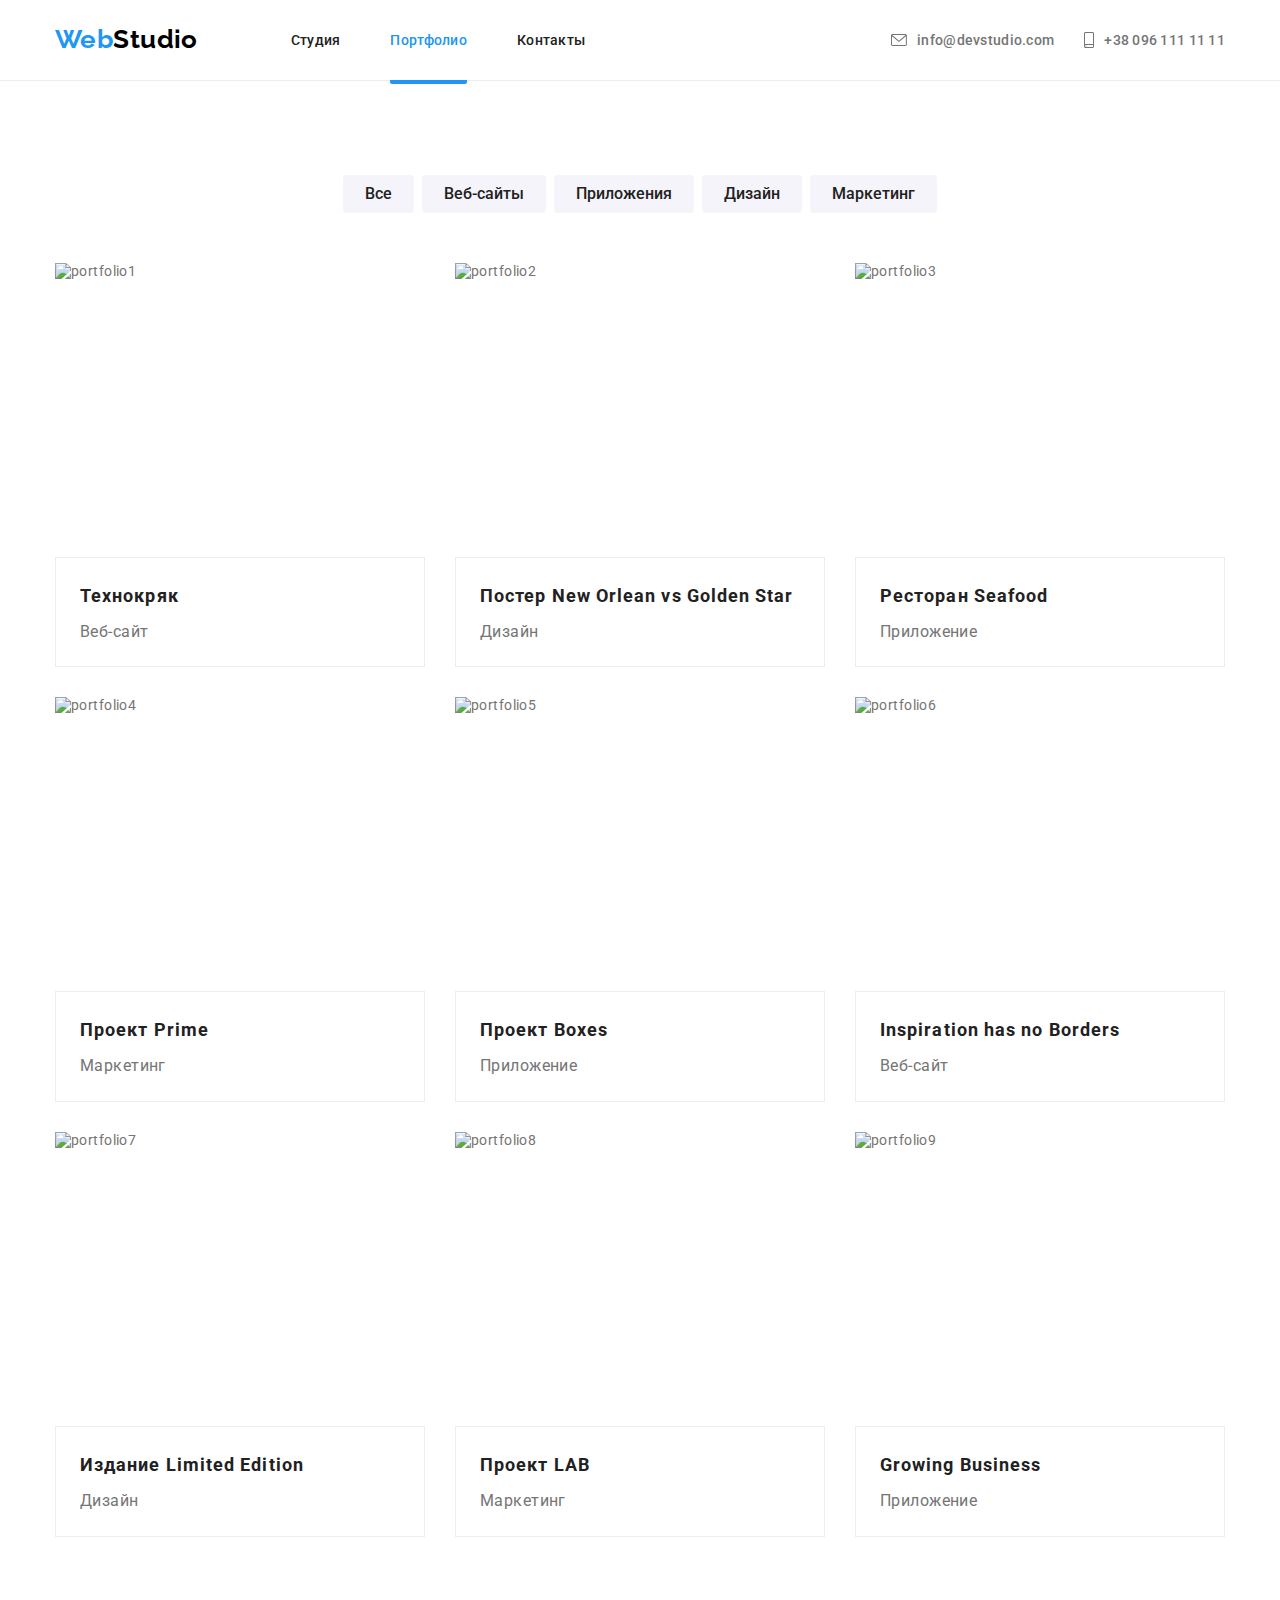
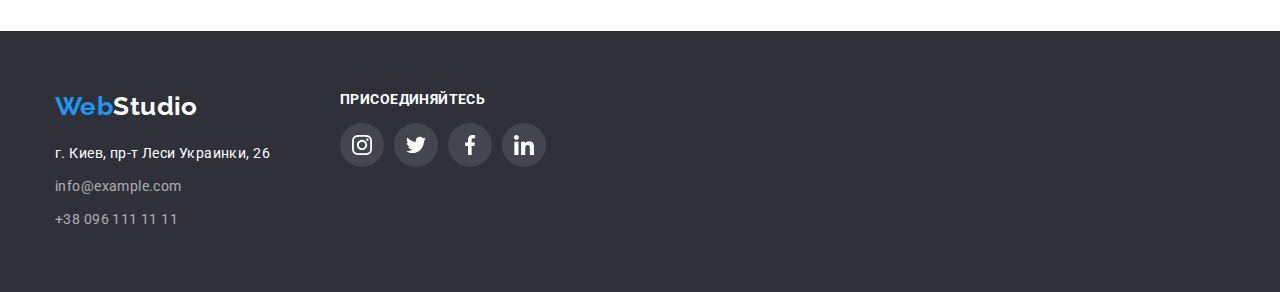
==== portfolio.html @ 0c6c79c1 "add portfolio hover" ====
<!DOCTYPE html>
<html lang="ru">
  <head>
    <meta charset="UTF-8" />
    <meta http-equiv="X-UA-Compatible" content="IE=edge" />
    <meta name="viewport" content="width=device-width, initial-scale=1.0" />
    <title>Portfolio</title>
    <link rel="preconnect" href="https://fonts.googleapis.com" />
    <link rel="preconnect" href="https://fonts.gstatic.com" crossorigin />
    <link
      href="https://fonts.googleapis.com/css2?family=Raleway:wght@700&family=Roboto:wght@400;500;700;900&display=swap"
      rel="stylesheet"
    />
    <link rel="stylesheet" href="https://cdnjs.cloudflare.com/ajax/libs/modern-normalize/1.1.0/modern-normalize.min.css">
    <link rel="stylesheet" href="./css/styles.css" />
  </head>
  <body>
    
    <header class="page-header">
      <div class="container">
        <a href="/" class="logo link-global"
          >Web<span class="logo-part link-global">Studio</span></a
        >

        <nav>
          <ul class="site-nav list">
            <li class="item">
              <a href="./index.html" class="link-nav  link-global"
                >Студия</a
              >
            </li>
            <li class="item">
              <a href="./portfolio.html" class="link-nav current link-global"
                >Портфолио</a
              >
            </li>
            <li class="item">
              <a href="/" class="link-nav link-global">Контакты</a>
            </li>
          </ul>
        </nav>
        <ul class="auth-nav list">
          <li class="item">
            <a href="emailto:info@devstudio.com" class="auth-link link-global "
              ><svg class="email-icon" width="16" height="12">
                <use href="./images/sprite.svg#icon-envelope">
                </use>
              </svg>
              info@devstudio.com</a
            >
          </li>
          <li class="item">
            <a href="tel:+380961111111" class="auth-link link-global">
              <svg class="phone-icon" width="10" height="16">
                <use href="./images/sprite.svg#icon-smartphone">
                </use>
              </svg>
              +38 096 111 11 11</a
            >
          </li>
        </ul>
      </div>
    </header>
    <main>
      <section class="section">
      <div class="container">
        <h1 class="visually-hidden">projects</h1>
        <ul class="filtr-button-list">
          <li><button type="button" class="filtr-button">Все</button></li>
          <li><button type="button" class="filtr-button">Веб-сайты</button></li>
          <li>
            <button type="button" class="filtr-button">Приложения</button>
          </li>
          <li><button type="button" class="filtr-button">Дизайн</button></li>
          <li><button type="button" class="filtr-button">Маркетинг</button></li>
        </ul>

        <ul class="project-example list">
          <li class="item">
            <article class="card">
            <a href="#" target="_blank" class="link-global">
              <div class="card-thumb">
              <img
                src="./images/portf1.jpg"
                alt="portfolio1"
                width="370"
                height="294"
              />
              <p class="thumb-hover">Ресурс предлагает комплексные предложения с разным уровнем функционала и сервисов. Все это позволит посетителю получить исчерпывающие сведения о компании или частном лице.</p>
              </div>

              <div class="card-content">
              <h2 class="projects-ex-title">Технокряк</h2>
              <p class="projects-def">Веб-сайт</p>
            </div>

            </a>
          </article>
          </li>

          <li class="item">
            <article class="card">
              <a href="#" target="_blank" class="link-global">
              <div class="card-thumb">
              <img
                src="./images/portf2.jpg"
                alt="portfolio2"
                width="370"
                height="294"
              />
              <p class="thumb-hover"></p>
              </div>
              <div class="card-content">
              <h2 class="projects-ex-title">
                Постер New Orlean vs Golden Star
              </h2>
              <p class="projects-def">Дизайн</p>
              </div>
            </a>
            </article>
          </li>


          <li class="item">
            <article class="card">
            
            <a href="#" target="_blank" class="link-global">
              <div class="card-thumb">
              <img
                src="./images/portf3.jpg"
                alt="portfolio3"
                width="370"
                height="294"
              />
              <p class="thumb-hover"></p>
              </div>
              <div class="card-content">
              <h2 class="projects-ex-title">Ресторан Seafood</h2>
              <p class="projects-def">Приложение</p>
              </div>
            </a>
          </article>
          </li>


          <li class="item">
            <article class="card">
            
            <a href="#" target="_blank" class="link-global">
              <div class="card-thumb">
              <img
                src="./images/portf4.jpg"
                alt="portfolio4"
                width="370"
                height="294"
              />
              <p class="thumb-hover"></p>
            </div>
              <div class="card-content">
              <h2 class="projects-ex-title">Проект Prime</h2>
              <p class="projects-def">Маркетинг</p>
            </div>
            </a>
          </article>
          </li>


          <li class="item">
            <article class="card">
            
            <a href="#" target="_blank" class="link-global">
              <div class="card-thumb">
              <img
                src="./images/portf5.jpg"
                alt="portfolio5"
                width="370"
                height="294"
              />
              <p class="thumb-hover"></p>
            </div>
              <div class="card-content">
              <h2 class="projects-ex-title">Проект Boxes</h2>
              <p class="projects-def">Приложение</p>
            </div>
            </a>
          </article>
          </li>


          <li class="item">
            <article class="card">
            
            <a href="#" target="_blank" class="link-global">
              <div class="card-thumb">
              <img
                src="./images/portf6.jpg"
                alt="portfolio6"
                width="370"
                height="294"
              />
              <p class="thumb-hover"></p>
            </div>
              <div class="card-content">
              <h2 class="projects-ex-title">Inspiration has no Borders</h2>
              <p class="projects-def">Веб-сайт</p>
            </div>
            </a>
          </article>
          </li>

          <li class="item">
            <article class="card">
            
            <a href="#" target="_blank" class="link-global">
              <div class="card-thumb">
              <img
                src="./images/portf7.jpg"
                alt="portfolio7"
                width="370"
                height="294"
              />
              <p class="thumb-hover"></p>
            </div>
              <div class="card-content">
              <h2 class="projects-ex-title">Издание Limited Edition</h2>
              <p class="projects-def">Дизайн</p>
            </div>
            </a>
          </article>
          </li>

          <li class="item">
            <article class="card">
            
            <a href="#" target="_blank" class="link-global">
              <div class="card-thumb">
              <img
                src="./images/portf8.jpg"
                alt="portfolio8"
                width="370"
                height="294"
              />
              <p class="thumb-hover"></p>
            </div>
              <div class="card-content">
              <h2 class="projects-ex-title">Проект LAB</h2>
              <p class="projects-def">Маркетинг</p></div>
            </a>
          </article>
          </li>

          <li class="item">
            <article class="card">
           
            <a href="#" target="_blank" class="link-global">
              <div class="card-thumb">
              <img
                src="./images/portf9.jpg"
                alt="portfolio9"
                width="370"
                height="294"
              />
              <p class="thumb-hover"></p>
            <p class="thumb-hover"></p></div>
              <div class="card-content">
              <h2 class="projects-ex-title">Growing Business</h2>
              <p class="projects-def">Приложение</p></div>
            </a>
          </article>
          </li>
        </ul>


      </div>
      </section>
    </main>

    <footer class="footer">
      <div class="container">
        <div>
        <a href="/" class="logo link-global"
          >Web<span class="logo-part link-global">Studio</span></a
        >
        <address>
          <ul class="list">
            <li>
              <a
                href="https://bit.ly/3pXMvUd"
                target="_blank"
                rel="noopener noreferrer"
                class="adress link-global"
                >г. Киев, пр-т Леси Украинки, 26</a
              >
            </li>
            <li>
              <a
                href="mailto:info@example.com"
                class="adress contacts link-global"
                >info@example.com</a
              >
            </li>
            <li>
              <a href="tel:+380991111111" class="adress contacts link-global"
                >+38 096 111 11 11</a
              >
            </li>
          </ul>
        </address>
      </div>

      <div class="footer-social">
        <h2 class="footer-connect">присоединяйтесь</h2>
        <ul class="social-list list">
          <li >
            <a href="/" class="social-media">
              <svg class="social-icon" width="20" height="20">
                <use href="./images/sprite.svg#icon-instagram">
                </use>
              </svg>
            </a>
          </li>
          <li >
            <a href="/" class="social-media current">
              <svg class="social-icon" width="20" height="20">
                <use href="./images/sprite.svg#icon-twitter">
                </use>
              </svg>
            </a>
          </li>
          <li >
            <a href="/" class="social-media">
              <svg class="social-icon" width="20" height="20">
                <use href="./images/sprite.svg#icon-facebook">
                </use>
              </svg>
            </a>
          </li>
          <li >
            <a href="/" class="social-media">
              <svg class="social-icon"  width="20" height="20">
                <use href="./images/sprite.svg#icon-linkedin">
                </use>
              </svg>
            </a>
          </li>
        </ul>
      </div></div>
    </footer>
  
  </body>
</html>
---- css/styles.css ----
:root {
  --main-color: rgba(117, 117, 117, 1);

  --headers-color: rgba(33, 33, 33, 1);
  --accent-color: #2196f3;
  --white-color: rgba(255, 255, 255, 1);
  --back2-color: #2f303a;
  --button-team-backgr: #f5f4fa;
  --button-hover: #188ce8;
  --section-backgr: #e5e5e5;
  --black: rgba(0, 0, 0, 1);
  --header-border: #ececec;
  --card-set-gap: 30px;
  --card-border: #eeeeee;
  --card-shadow: 0px 1px 1px rgba(0, 0, 0, 0.12),
    0px 4px 4px rgba(0, 0, 0, 0.06), 1px 4px 6px rgba(0, 0, 0, 0.16);
  --icon-fill: rgba(175, 177, 184, 1);
}

body {
  background-color: var(--white-color);
  color: var(--main-color);

  font-family: "Roboto", sans-serif;
  font-style: normal;
  font-weight: 400;
  font-size: 14px;
  letter-spacing: 0.03em;
}

.container {
  width: 1200px;
  margin-left: auto;
  margin-right: auto;
  padding-left: 15px;
  padding-right: 15px;
  margin-top: 0;
  margin-bottom: 0;
}

.section {
  padding: 94px 0;
}

.page-header > .container {
  display: flex;
  flex-direction: row;
  align-items: center;
}

.page-header {
  border-bottom: 1px solid var(--header-border);
}

.visually-hidden {
  position: absolute;
  width: 1px;
  height: 1px;
  margin: -1px;
  border: 0;
  padding: 0;
  white-space: nowrap;
  clip-path: inset(100%);
  clip: rect(0 0 0 0);
  overflow: hidden;
}

.link-global {
  text-decoration: none;
  color: inherit;
}

.link-nav:hover,
.link-nav:focus,
.auth-link:hover,
.auth-link:focus {
  color: var(--accent-color);

}

h1,
h2,
h3,
h4,
h5,
h6,
p {
  margin: 0;
}

.list {
  list-style: none;
  padding: 0;
  margin: 0;
}

.logo {
  color: var(--accent-color);

  font-family: "Raleway", sans-serif;
  font-style: normal;
  font-weight: 700;
  font-size: 26px;
  line-height: 1.2;
}

.logo-part {
  color: var(--black);
}
.footer .logo-part {
  color: var(--white-color);
}

.site-nav {
  list-style: none;
  color: var(--headers-color);
  display: flex;
  margin-left: 93px;
  gap: 50px;
  align-items: center;
}



.auth-nav {
  display: flex;
  margin-left: auto;
  align-items: center;
}

.auth-nav .item:first-child {
  margin-right: 30px;
}
.link-nav{
  padding: 32px 0;
}
.auth-link {
  display: flex;
  align-items: center;
  color: inherit;
  padding: 32px 0;
  /* outline: 1px solid red; */
}

.email-icon,
.phone-icon {
  display: inline-flex;
  margin-right: 10px;
  fill: currentColor;
}

.site-nav,
.auth-nav {
  list-style: none;
  line-height: 1;
  letter-spacing: 0.02em;
  font-weight: 500;
}



.link-nav.current {
  color: var(--accent-color);
   border-bottom: 4px solid var(--accent-color);
  border-radius: 2px; 
   
  }

.hero {
  background-color: var(--back2-color);
  background-image: linear-gradient(
      rgba(47, 48, 58, 0.4),
      rgba(47, 48, 58, 0.4)
    ),
    url(../images/Img_hero_bg.jpg);
  background-repeat: no-repeat;
  max-width: 1600px;
  min-height: 600px;
  margin-left: auto;
  margin-right: auto;
  background-position: center;
  background-size: cover;

  text-align: center;
  padding: 200px 0;
}
.hero-title {
  color: var(--white-color);

  letter-spacing: 0.06em;
  line-height: 1.4;
  text-transform: uppercase;
  font-size: 44px;
  font-weight: 900;
  text-align: center;

  width: 696px;
  margin-top: 0;
  margin-bottom: 30px;
  margin-left: auto;
  margin-right: auto;
}

.button {
  color: var(--white-color);
  background-color: var(--accent-color);

  font-family: inherit;
  font-weight: 700;
  font-size: 16px;
  box-shadow: 0px 4px 4px rgba(0, 0, 0, 0.15);
  border-radius: 4px;
  border-width: 0;
  line-height: 1.8;
  display: inline-block;
  padding: 10px 32px;
  min-width: 200px;

  text-align: center;
}
.button:hover,
.button:focus {
  background-color: var(--button-hover);
  cursor: pointer;
}

.filtr-button {
  font-family: inherit;
  font-weight: 500;
  font-size: 16px;
  line-height: 1.6;

  color: var(--headers-color);
  background-color: var(--button-team-backgr);
  border-radius: 4px;
  border-width: 0;
  padding: 6px 22px;
}

.filtr-button:hover,
.filtr-button:focus {
  color: var(--white-color);
  background-color: var(--accent-color);
  cursor: pointer;
  box-shadow: var(--card-shadow);
}

.conseption p {
  margin-top: 0;
  margin-bottom: 0;
  width: 270px;
  line-height: 1.71;
}

.conseption,
.team,
.slide {
  display: flex;
  flex-direction: row;
}
.conseption,
.slide {
  gap: 30px;
}

/* элемент списка */
.doings-list{
  position: relative;
}

/* див с подписью */
/* .doing-backgr{
  position: absolute;
  display: block;
  padding: 27px 0;
  background-color: rgba(47, 48, 58, 0.8);
  margin: 0 auto;
  bottom: 0;
  left: 0;
  min-width: 370px;

} */

/* подпись */
.doing-descr {
  display: block;
  
  color: var(--white-color);
  text-transform: uppercase;
  font-weight: 700;
  font-size: 14px;
  line-height: 1.1;
  text-align: center;

  padding: 27px 0;
  margin: 0 auto;
  
  position: absolute;
  display: block;
  
  background-color: rgba(47, 48, 58, 0.8);
  margin: 0 auto;
  bottom: 0;
  left: 0;
  min-width: 370px;
  
}

.coseption-icon {
  content: "";
  display: block;
  width: 70px;
  height: 70px;
}

.icon-cons-backgr {
  display: flex;
  align-items: center;
  justify-content: center;
  background-color: var(--button-team-backgr);
  border-radius: 4px;
  width: 270px;
  height: 120px;
}

.list .card + .card {
  margin-left: 30px;
}
.no-padding {
  padding-bottom: 0;
}
.conseption-title {
  color: var(--headers-color);

  font-weight: 700;
  line-height: 16px;
  line-height: 1.2;
  margin-top: 30px;
  margin-bottom: 10px;
  width: 270px;
  text-transform: uppercase;
}

.team-thumb {
  padding: 30px 32px;
}

.team {
  background-color: var(--button-team-backgr);
  text-align: center;
}

.team .card {
  width: 370px;
  background-color: var(--white-color);
  box-shadow: var(--card-shadow);
  border-radius: 4px;
}
.section-title {
  color: var(--headers-color);

  font-weight: 700;
  font-size: 36px;
  line-height: 1.2;
  margin-top: 0;
  margin-bottom: 50px;
  text-align: center;
}

.team-title {
  color: var(--headers-color);
  font-weight: 500;
  font-size: 16px;
  line-height: 1.2;

  margin-bottom: 10px;
}
/* 
список ссылок */
.social-list {
  display: flex;
  justify-content: space-between;
  align-items: center;
  margin-top: 16px;
  gap: 10px;
}
/* ссылка а */
.social-media {
  display: flex;
  justify-content: center;
  align-items: center;
  width: 44px;
  height: 44px;
  border-radius: 22px;
  /* outline: 1px solid red; */
}

/* иконка svg */
.social-icon {
  display: inline-block;
  fill: var(--icon-fill);
}

.social-media:hover .social-icon,
.social-media:focus .social-icon {
  fill: var(--white-color);
}

.social-media:hover,
.social-media:focus {
  border-radius: 50%;
  background-color: var(--accent-color);
}

.adress {
  color: var(--white-color);
  font-style: normal;
  line-height: 1.71;
}
address li:not(:last-child) {
  margin-bottom: 9px;
}

address .list {
  margin-top: 20px;
}

.contacts {
  opacity: 0.6;
}

.footer {
  background-color: var(--back2-color);
  padding-top: 60px;
  padding-bottom: 60px;
}

.footer > .container {
  display: flex;
}

.footer-connect {
  text-transform: uppercase;
  font-weight: 700;
  font-size: 14px;
  color: var(--white-color);
}
.footer-social {
  margin-left: 70px;
}

.footer-social .social-media {
  background-color: rgba(255, 255, 255, 0.1);
}
.footer-social .social-icon {
  fill: var(--white-color);
}

.footer-social .social-media:hover,
.footer-social .social-media:focus {
  background-color: var(--accent-color);
}

.filtr-button-list {
  list-style: none;
  display: flex;
  flex-direction: row;
  justify-content: center;
  padding: 0;
  margin-top: 0;
  margin-bottom: 50px;
}

.filtr-button-list li + li {
  margin-left: 8px;
}

img {
  display: block;
  max-width: 100%;
}
.project-example {
  display: flex;
  flex-direction: row;
  padding: 0;
  margin: 0;
  flex-wrap: wrap;
  margin-left: calc(-1 * var(--card-set-gap));
  margin-top: calc(-1 * var(--card-set-gap));
}

.project-example > .item {
  flex-basis: calc(100%-2 * var(--card-set-gap) / 3);

  margin-left: var(--card-set-gap);
  margin-top: var(--card-set-gap);
}

.card-content {
  border: 1px solid var(--card-border);
  width: 370px;
  padding: 20px 24px;
}

.card-thumb{
  position: relative;
  }

.thumb-hover{
  
  display: inline-block;
  position: absolute;
  top:0;
  left:0;
  width: 100%;
  height: 100%;
  background-color: rgba(33, 150, 243, 0.9);

  font-weight: 400;
font-size: 18px;  
line-height: 1.56;
color: var(--white-color);
padding: 63px 24px;

opacity: 0;
}



.projects-ex-title {
  color: var(--headers-color);

  font-weight: 700;
  font-size: 18px;
  letter-spacing: 0.06em;
  line-height: 2;

  margin-bottom: 4px;
}
.projects-def {
  font-size: 16px;
  line-height: 1.8;
}

.card:hover {
  box-shadow: var(--card-shadow);
  }

.card:hover .thumb-hover
{opacity: 1;} 

.clients {
  margin: 0;
  padding: 0;
  display: flex;
  gap: var(--card-set-gap);
}

.client-icon {
  width: 106px;
  height: 60px;
  fill: var(--icon-fill);
}
.item-client {
  width: calc(100% / 6-var(var(--card-set-gap)));
  justify-content: space-between;
}
.link-client {
  display: flex;
  justify-content: center;
  align-items: center;
  width: 170px;
  height: 92px;

  border: 1px solid #afb1b8;
  border-radius: 4px;
}

.link-client:hover .client-icon,
.link-client:focus .client-icon {
  fill: var(--accent-color);
}
.link-client:hover,
.link-client:focus {
  border: 1px solid var(--accent-color);
  cursor: pointer;
}
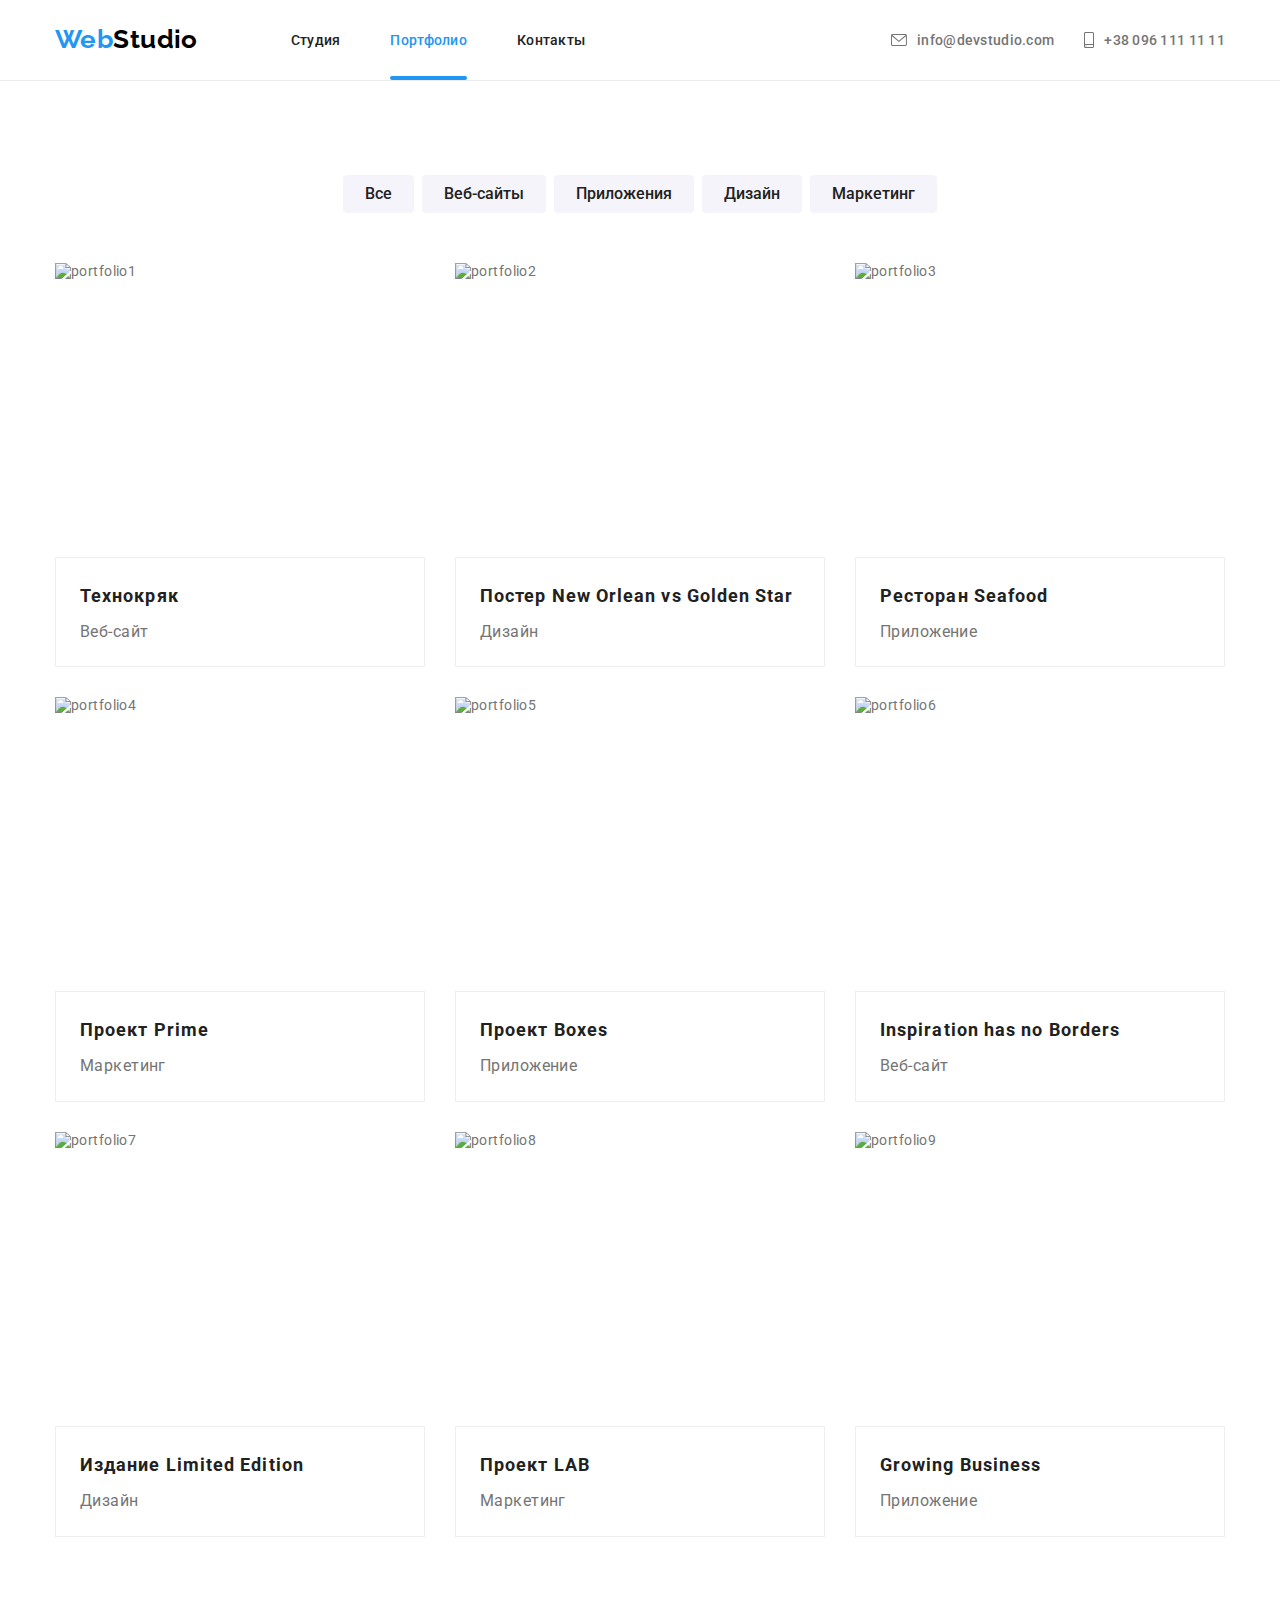
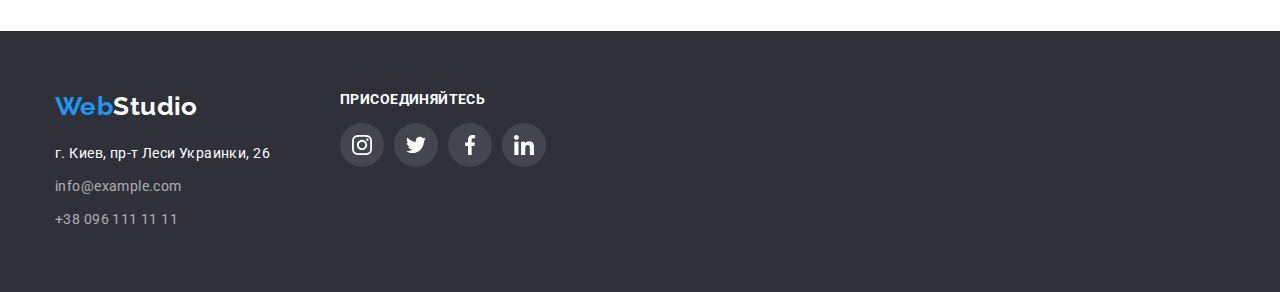
==== commit c7b55b82: "add modal" ====
--- a/portfolio.html
+++ b/portfolio.html
@@ -347,5 +347,7 @@
       </div></div>
     </footer>
   
+
+    
   </body>
 </html>
--- a/css/styles.css
+++ b/css/styles.css
@@ -75,6 +75,10 @@
 .auth-link:hover,
 .auth-link:focus {
   color: var(--accent-color);
+  transition-property: color;
+  transition-duration: 250ms;
+  transition-timing-function: cubic-bezier(0.4, 0, 0.2, 1);
+  
 
 }
 
@@ -112,7 +116,7 @@
 }
 
 .site-nav {
-  list-style: none;
+   list-style: none;
   color: var(--headers-color);
   display: flex;
   margin-left: 93px;
@@ -133,6 +137,7 @@
 }
 .link-nav{
   padding: 32px 0;
+  position: relative;
 }
 .auth-link {
   display: flex;
@@ -158,13 +163,25 @@
 }
 
 
-
 .link-nav.current {
   color: var(--accent-color);
-   border-bottom: 4px solid var(--accent-color);
-  border-radius: 2px; 
-   
-  }
+        }
+
+     
+.site-nav .link-nav.current::after{
+  position: absolute;
+  bottom: 0;
+  right: 0;
+  display: block;
+  width: 100%;
+  height: 4px;
+      content: " ";
+      background-color: var(--accent-color);
+      border-radius: 2px;
+
+
+     }
+
 
 .hero {
   background-color: var(--back2-color);
@@ -222,6 +239,9 @@
 .button:focus {
   background-color: var(--button-hover);
   cursor: pointer;
+  transition-property: background-color;
+  transition-duration: 250ms;
+  transition-timing-function: cubic-bezier(0.4, 0, 0.2, 1);
 }
 
 .filtr-button {
@@ -243,6 +263,11 @@
   background-color: var(--accent-color);
   cursor: pointer;
   box-shadow: var(--card-shadow);
+  transition-property: background-color;
+  transition-property: box-shadow;
+  transition-property: color;
+  transition-duration: 250ms;
+  transition-timing-function: cubic-bezier(0.4, 0, 0.2, 1);
 }
 
 .conseption p {
@@ -410,6 +435,10 @@
 .social-media:focus {
   border-radius: 50%;
   background-color: var(--accent-color);
+  transition-property: background-color;
+  transition-duration: 250ms;
+  transition-timing-function: cubic-bezier(0.4, 0, 0.2, 1);
+  
 }
 
 .adress {
@@ -459,6 +488,9 @@
 .footer-social .social-media:hover,
 .footer-social .social-media:focus {
   background-color: var(--accent-color);
+  transition-property: background-color;
+  transition-duration: 250ms;
+  transition-timing-function: cubic-bezier(0.4, 0, 0.2, 1);
 }
 
 .filtr-button-list {
@@ -542,12 +574,19 @@
   line-height: 1.8;
 }
 
-.card:hover {
+.card:hover,
+.card:focus {
   box-shadow: var(--card-shadow);
+  transition-property: box-shadow;
+transition-duration: 250ms;
+transition-timing-function: cubic-bezier(0.4, 0, 0.2, 1);
   }
 
 .card:hover .thumb-hover
-{opacity: 1;} 
+{opacity: 1;
+  transition-property: opacity;
+  transition-duration: 250ms;
+  transition-timing-function: cubic-bezier(0.4, 0, 0.2, 1);} 
 
 .clients {
   margin: 0;
@@ -579,9 +618,63 @@
 .link-client:hover .client-icon,
 .link-client:focus .client-icon {
   fill: var(--accent-color);
+  transition-property: fill;
+  transition-duration: 250ms;
+  transition-timing-function: cubic-bezier(0.4, 0, 0.2, 1);
 }
 .link-client:hover,
 .link-client:focus {
   border: 1px solid var(--accent-color);
   cursor: pointer;
-}
+  transition-property: border;
+  transition-duration: 250ms;
+  transition-timing-function: cubic-bezier(0.4, 0, 0.2, 1);
+}
+
+
+.backdrop {
+
+  position: fixed;
+  top:0;
+  left: 0;
+  width: 100%;
+  height: 100%;
+  background-color: rgba(0, 0, 0, 0.2);
+  
+}
+.backdrop.is-hidden{
+  opacity: 0;
+  pointer-events: none;
+  max-width: 1600px;
+  height: 1024px;
+}
+
+
+.modal{
+  position: absolute;
+top: 50%;
+left: 50%;
+transform: translate(-50%, -50%);
+
+padding: 8px;
+  width: 528px;
+  height: 581px;
+  background-color: var(--white-color);
+  box-shadow: 0px 1px 3px rgba(0, 0, 0, 0.12), 0px 1px 1px rgba(0, 0, 0, 0.14), 0px 2px 1px rgba(0, 0, 0, 0.2);
+border-radius: 4px;
+
+}
+.close-btn{
+  display: block;
+  margin-left: auto;
+  /* outline: 1px solid red; */
+  border: 1px solid rgba(0, 0, 0, 0.1);
+  background-color: var(--white-color);  
+ padding: 0;
+  
+}
+.close-icon {
+  display: inline-block;
+   /* fill: rgba(0, 0, 0, 0.1);  */
+  outline: 1px solid green;
+}
